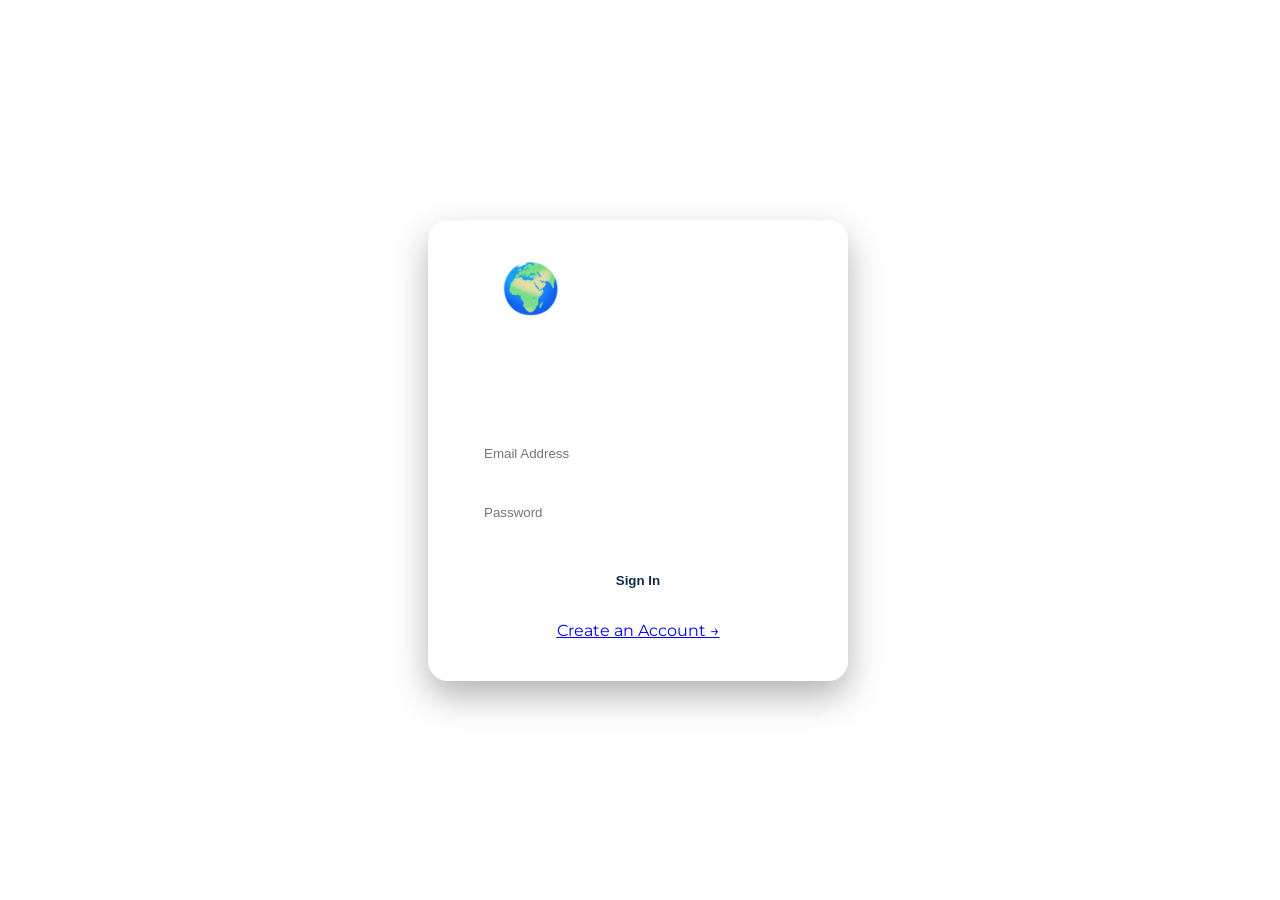
==== frontend/landing.html @ dc45abd3 "Landing Page" ====
<!DOCTYPE html>
<html lang="en">

<head>
    <meta charset="UTF-8" />
    <meta name="viewport" content="width=device-width, initial-scale=1.0" />
    <title>Globe Trotter | Dashboard</title>
    <meta name="description"
        content="Explore top regional travel destinations and plan your next adventure with Globe Trotter." />
    <link rel="stylesheet" href="style.css" />
    <link
        href="https://fonts.googleapis.com/css2?family=Cinzel+Decorative:wght@400;700&family=Great+Vibes&family=Montserrat:wght@300;400;500;600&display=swap"
        rel="stylesheet" />
</head>

<body class="landing-page">
    <div class="landing-card">
        <!-- navbar -->
        <header class="navbar" id="landingNavbar">
            <div class="logo">GlobeTrotter</div>
        </header>

        <!-- banner -->
        <div class="banner" id="landingBanner">
            <h2>Plan your next trip</h2>
        </div>

        <!-- Top Regional Picks -->
        <div class="dashboard-section">
            <div class="section-header">
                <h3>Top Picks in <span id="regionName">your region</span></h3>
                <div class="line"></div>
            </div>
            <div class="cards-row square-cards" id="touristSpots">
                <!-- Populated dynamically by recommendation agent -->
            </div>
        </div>

    </div>

    <!-- FAB -->
    <button class="fab" id="planTripBtn">
        <svg style="width:20px;height:20px;vertical-align:middle;margin-right:8px" viewBox="0 0 24 24" fill="none"
            stroke="currentColor" stroke-width="2">
            <line x1="12" y1="5" x2="12" y2="19"></line>
            <line x1="5" y1="12" x2="19" y2="12"></line>
        </svg>
        Plan a trip
    </button>

    <script src="sample.js"></script>
</body>

</html>
---- frontend/style.css ----
/* ---------- RESET ---------- */
* {
  box-sizing: border-box;
  margin: 0;
  padding: 0;
}

body {
  font-family: 'Montserrat', sans-serif;
  min-height: 100vh;
  display: flex;
  align-items: center;
  justify-content: center;
  padding: 20px;
  background: url('https://images.unsplash.com/photo-1476514525535-07fb3b4ae5f1?auto=format&fit=crop&w=2000&q=80') center/cover fixed;
  color: #fff;
}

body.landing-page {
  display: block;
  overflow-y: auto;
  background: url('https://images.unsplash.com/photo-1507525428034-b723cf961d3e?auto=format&fit=crop&w=2000&q=80') center/cover fixed;
}

/* ---------- GLASS CARD ---------- */
.card,
.landing-card {
  background: rgba(255, 255, 255, .1);
  backdrop-filter: blur(18px);
  border: 1px solid rgba(255, 255, 255, .25);
  border-radius: 20px;
  box-shadow: 0 15px 35px rgba(0, 0, 0, .3);
}

.card {
  padding: 40px;
  max-width: 420px;
  width: 100%;
  text-align: center;
}

.landing-card {
  padding: 30px 40px;
  max-width: 1000px;
  margin: auto;
}

/* ---------- TYPOGRAPHY ---------- */
.logo {
  font-family: 'Great Vibes', cursive;
  font-size: 3rem;
  margin-bottom: 20px;
}

h1,
h2,
h3 {
  font-family: 'Cinzel Decorative', serif;
}

.sub {
  margin-bottom: 25px;
  font-weight: 300;
  opacity: .9;
}

/* ---------- INPUT ---------- */
input {
  width: 100%;
  padding: 14px;
  margin-bottom: 14px;
  background: rgba(255, 255, 255, .15);
  border: 1px solid rgba(255, 255, 255, .3);
  border-radius: 10px;
  color: #fff;
  outline: none;
  transition: .3s;
}

input:focus {
  background: rgba(255, 255, 255, .25);
  border-color: #fff;
}

/* ---------- PASSWORD ---------- */
.password-container {
  position: relative;
}

.password-container input {
  padding-right: 45px;
}

.toggle-password {
  position: absolute;
  right: 12px;
  top: 50%;
  transform: translateY(-50%);
  cursor: pointer;
}

/* ---------- BUTTONS ---------- */
button[type="submit"],
.fab {
  background: #fff;
  color: #0f2c4a;
  border: none;
  font-weight: 600;
  cursor: pointer;
  transition: .3s;
}

button[type="submit"] {
  width: 100%;
  padding: 14px;
  border-radius: 10px;
}

button:hover,
.fab:hover {
  transform: translateY(-3px);
}

/* ---------- STATUS ---------- */
.status {
  font-size: .9rem;
  margin: 10px 0;
}

.status.error {
  color: #ff8787;
}

.status.success {
  color: #69db7c;
}

.status.warning {
  color: #ffd43b;
}

/* ---------- AUTOCOMPLETE ---------- */
.autocomplete {
  position: relative;
}

.autocomplete-items {
  position: absolute;
  top: 100%;
  left: 0;
  width: 100%;
  background: rgba(255, 255, 255, 0.95);
  backdrop-filter: blur(10px);
  color: #1a1a1a;
  max-height: 200px;
  overflow-y: auto;
  border-radius: 10px;
  box-shadow: 0 8px 24px rgba(0, 0, 0, 0.25);
  display: none;
  z-index: 999;
  margin-top: 4px;
}

.autocomplete-items.show {
  display: block;
}

.autocomplete-items div {
  padding: 12px 16px;
  cursor: pointer;
  border-bottom: 1px solid rgba(0, 0, 0, 0.05);
  transition: all 0.2s ease;
  font-weight: 500;
}

.autocomplete-items div:last-child {
  border-bottom: none;
}

.autocomplete-items div:hover {
  background: #0f2c4a;
  color: #fff;
}

/* ---------- NAVBAR ---------- */
.navbar {
  display: flex;
  justify-content: space-between;
  align-items: center;
  margin-bottom: 25px;
}

.navbar .logo {
  font-size: 2rem;
}

/* ---------- BANNER ---------- */
.banner {
  height: 220px;
  border-radius: 14px;
  margin-bottom: 30px;
  display: flex;
  align-items: center;
  justify-content: center;
  background: url('https://images.unsplash.com/photo-1469854523086-cc02fe5d8800?auto=format&fit=crop&w=1200&q=80') center/cover;
}

.banner h2 {
  font-size: 2.5rem;
}

/* ---------- DASHBOARD ---------- */
.dashboard-section {
  margin-bottom: 35px;
}

.section-header {
  display: flex;
  align-items: center;
  gap: 12px;
  margin-bottom: 18px;
}

.section-header .line {
  flex: 1;
  height: 1px;
  background: rgba(255, 255, 255, .4);
}

.cards-row {
  display: flex;
  gap: 16px;
  overflow-x: auto;
}

.sq-card {
  min-width: 240px;
  height: 320px;
  border-radius: 14px;
  background: rgba(255, 255, 255, .15);
  border: 1px solid rgba(255, 255, 255, .25);
  transition: .3s;
}

.sq-card:hover {
  transform: translateY(-5px);
}

.fab {
  position: fixed;
  bottom: 35px;
  right: 35px;
  padding: 12px 20px;
  border-radius: 25px;
  box-shadow: 0 8px 20px rgba(0, 0, 0, .3);
}

/* ---------- SPOT CARDS ---------- */
.spot-card {
  position: relative;
  overflow: hidden;
  cursor: pointer;
  display: flex;
  flex-direction: column;
}

.spot-img {
  flex: 1;
  background-size: cover;
  background-position: center;
  border-radius: 14px 14px 0 0;
  min-height: 220px;
}

.spot-info {
  padding: 14px 16px;
  background: rgba(0, 0, 0, .45);
  backdrop-filter: blur(6px);
  border-radius: 0 0 14px 14px;
}

.spot-name {
  font-family: 'Montserrat', sans-serif;
  font-size: .95rem;
  font-weight: 600;
  line-height: 1.3;
  white-space: nowrap;
  overflow: hidden;
  text-overflow: ellipsis;
}

.spot-type {
  display: inline-block;
  margin-top: 4px;
  font-size: .72rem;
  text-transform: uppercase;
  letter-spacing: .8px;
  opacity: .75;
  font-weight: 500;
}

/* ---------- RANK BADGE ---------- */
.spot-rank {
  position: absolute;
  top: 10px;
  left: 10px;
  background: linear-gradient(135deg, #f59e0b, #d97706);
  color: #fff;
  font-weight: 700;
  font-size: .8rem;
  padding: 4px 10px;
  border-radius: 8px;
  z-index: 2;
  box-shadow: 0 2px 8px rgba(0, 0, 0, .3);
  letter-spacing: .5px;
}

/* ---------- REGION NAME ---------- */
#regionName {
  background: linear-gradient(135deg, #f59e0b, #fbbf24);
  -webkit-background-clip: text;
  -webkit-text-fill-color: transparent;
  background-clip: text;
}

/* ---------- SHIMMER LOADING ---------- */
.shimmer-card {
  overflow: hidden;
  position: relative;
}

.shimmer {
  width: 100%;
  height: 100%;
  background: linear-gradient(110deg,
      rgba(255, 255, 255, .08) 30%,
      rgba(255, 255, 255, .22) 50%,
      rgba(255, 255, 255, .08) 70%);
  background-size: 200% 100%;
  animation: shimmerAnim 1.4s ease-in-out infinite;
  border-radius: 14px;
}

@keyframes shimmerAnim {
  0% {
    background-position: 200% 0;
  }

  100% {
    background-position: -200% 0;
  }
}
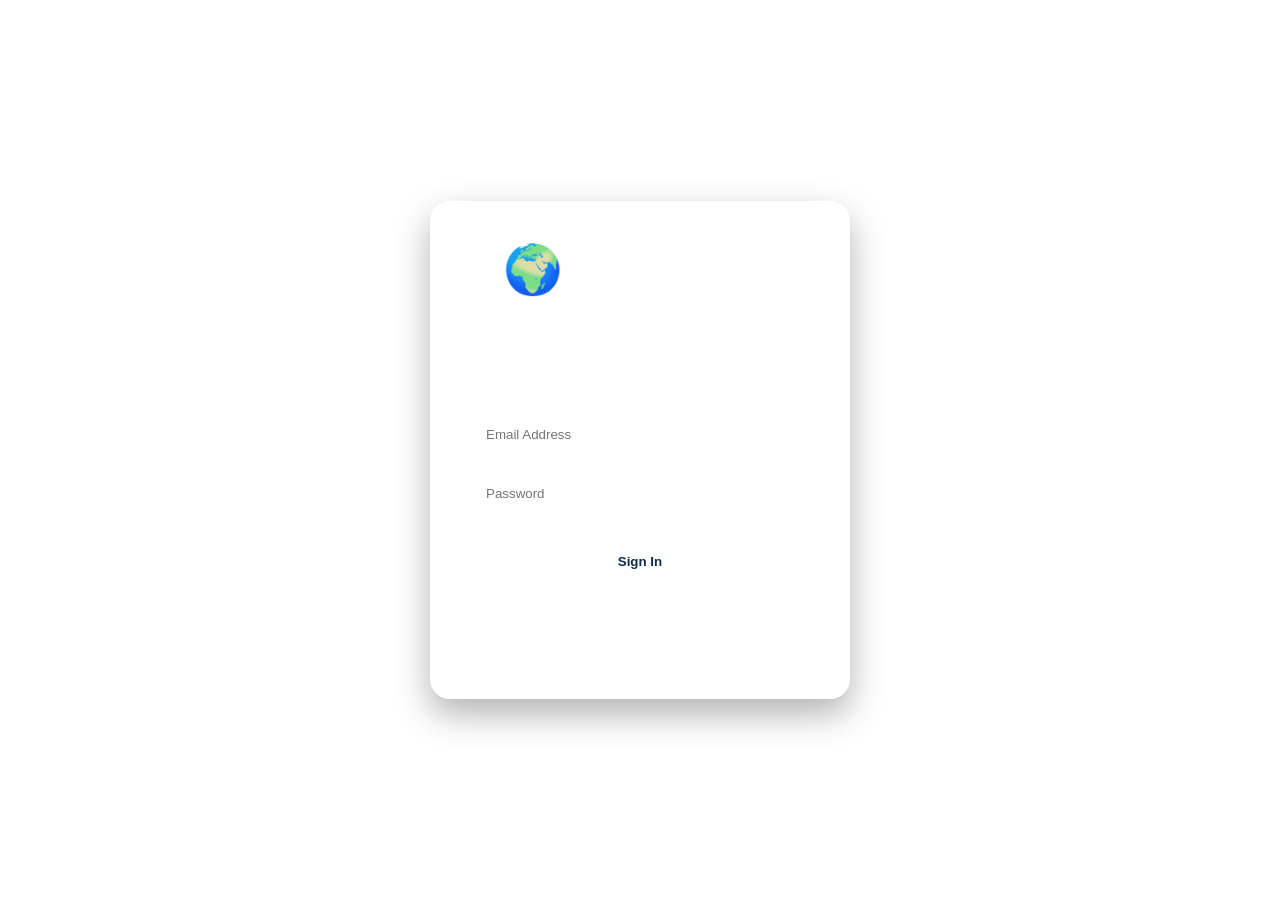
==== commit 0c23ac34: "Trip Planner" ====
--- a/frontend/landing.html
+++ b/frontend/landing.html
@@ -1,54 +1,29 @@
 <!DOCTYPE html>
 <html lang="en">
-
 <head>
     <meta charset="UTF-8" />
     <meta name="viewport" content="width=device-width, initial-scale=1.0" />
     <title>Globe Trotter | Dashboard</title>
-    <meta name="description"
-        content="Explore top regional travel destinations and plan your next adventure with Globe Trotter." />
     <link rel="stylesheet" href="style.css" />
-    <link
-        href="https://fonts.googleapis.com/css2?family=Cinzel+Decorative:wght@400;700&family=Great+Vibes&family=Montserrat:wght@300;400;500;600&display=swap"
-        rel="stylesheet" />
+    <link href="https://fonts.googleapis.com/css2?family=Cinzel+Decorative:wght@400;700&family=Great+Vibes&family=Montserrat:wght@300;400;500;600&display=swap" rel="stylesheet" />
 </head>
-
 <body class="landing-page">
     <div class="landing-card">
-        <!-- navbar -->
-        <header class="navbar" id="landingNavbar">
-            <div class="logo">GlobeTrotter</div>
-        </header>
-
-        <!-- banner -->
-        <div class="banner" id="landingBanner">
-            <h2>Plan your next trip</h2>
-        </div>
-
-        <!-- Top Regional Picks -->
+        <header class="navbar" id="landingNavbar"><div class="logo">GlobeTrotter</div></header>
+        <div class="banner" id="landingBanner"><h2>Plan your next trip</h2></div>
+        
         <div class="dashboard-section">
             <div class="section-header">
-                <h3>Top Picks in <span id="regionName">your region</span></h3>
+                <h3>Top Picks From <span id="regionName">your state</span></h3>
                 <div class="line"></div>
             </div>
-            <div class="cards-row square-cards" id="touristSpots">
-                <!-- Populated dynamically by recommendation agent -->
-            </div>
+            <div class="cards-row square-cards" id="touristSpots"></div>
         </div>
-
     </div>
-
-    <!-- FAB -->
     <button class="fab" id="planTripBtn">
-        <svg style="width:20px;height:20px;vertical-align:middle;margin-right:8px" viewBox="0 0 24 24" fill="none"
-            stroke="currentColor" stroke-width="2">
-            <line x1="12" y1="5" x2="12" y2="19"></line>
-            <line x1="5" y1="12" x2="19" y2="12"></line>
-        </svg>
+        <svg style="width:20px;height:20px;vertical-align:middle;margin-right:8px" viewBox="0 0 24 24" fill="none" stroke="currentColor" stroke-width="2"><line x1="12" y1="5" x2="12" y2="19"></line><line x1="5" y1="12" x2="19" y2="12"></line></svg>
         Plan a trip
     </button>
-
     <script src="sample.js"></script>
 </body>
-
 </html>
--- a/frontend/style.css
+++ b/frontend/style.css
@@ -1,352 +1,67 @@
-/* ---------- RESET ---------- */
-* {
-  box-sizing: border-box;
-  margin: 0;
-  padding: 0;
-}
+* { box-sizing: border-box; margin: 0; padding: 0; }
+body { font-family: 'Montserrat', sans-serif; min-height: 100vh; display: flex; align-items: center; justify-content: center; padding: 20px; background: url('https://images.unsplash.com/photo-1476514525535-07fb3b4ae5f1?auto=format&fit=crop&w=2000&q=80') center/cover fixed; color: #fff; }
+body.landing-page { display: block; overflow-y: auto; background: url('https://images.unsplash.com/photo-1507525428034-b723cf961d3e?auto=format&fit=crop&w=2000&q=80') center/cover fixed; }
+body.fade-in { animation: fadeInBase 0.5s ease-in-out; }
+@keyframes fadeInBase { from { opacity: 0; } to { opacity: 1; } }
 
-body {
-  font-family: 'Montserrat', sans-serif;
-  min-height: 100vh;
-  display: flex;
-  align-items: center;
-  justify-content: center;
-  padding: 20px;
-  background: url('https://images.unsplash.com/photo-1476514525535-07fb3b4ae5f1?auto=format&fit=crop&w=2000&q=80') center/cover fixed;
-  color: #fff;
-}
+.card, .landing-card { background: rgba(255, 255, 255, .1); backdrop-filter: blur(18px); border: 1px solid rgba(255, 255, 255, .25); border-radius: 20px; box-shadow: 0 15px 35px rgba(0, 0, 0, .3); }
+.card { padding: 40px; max-width: 420px; width: 100%; text-align: center; }
+.landing-card { padding: 30px 40px; max-width: 1000px; margin: auto; }
 
-body.landing-page {
-  display: block;
-  overflow-y: auto;
-  background: url('https://images.unsplash.com/photo-1507525428034-b723cf961d3e?auto=format&fit=crop&w=2000&q=80') center/cover fixed;
-}
+.logo { font-family: 'Great Vibes', cursive; font-size: 3rem; margin-bottom: 20px; }
+h1, h2, h3 { font-family: 'Cinzel Decorative', serif; }
+.sub { margin-bottom: 25px; font-weight: 300; opacity: .9; }
 
-/* ---------- GLASS CARD ---------- */
-.card,
-.landing-card {
-  background: rgba(255, 255, 255, .1);
-  backdrop-filter: blur(18px);
-  border: 1px solid rgba(255, 255, 255, .25);
-  border-radius: 20px;
-  box-shadow: 0 15px 35px rgba(0, 0, 0, .3);
-}
+input { width: 100%; padding: 14px; margin-bottom: 14px; background: rgba(255, 255, 255, .15); border: 1px solid rgba(255, 255, 255, .3); border-radius: 10px; color: #fff; outline: none; transition: .3s; }
+input:focus { background: rgba(255, 255, 255, .25); border-color: #fff; }
+.password-container { position: relative; }
+.password-container input { padding-right: 45px; }
+.toggle-password { position: absolute; right: 12px; top: 50%; transform: translateY(-50%); cursor: pointer; }
 
-.card {
-  padding: 40px;
-  max-width: 420px;
-  width: 100%;
-  text-align: center;
-}
+button[type="submit"], .fab { background: #fff; color: #0f2c4a; border: none; font-weight: 600; cursor: pointer; transition: .3s; }
+button[type="submit"] { width: 100%; padding: 14px; border-radius: 10px; }
+button:hover, .fab:hover { transform: translateY(-3px); }
 
-.landing-card {
-  padding: 30px 40px;
-  max-width: 1000px;
-  margin: auto;
-}
+.status { font-size: .9rem; margin: 10px 0; }
+.status.error { color: #ff8787; }
+.status.success { color: #69db7c; }
+.status.warning { color: #ffd43b; }
 
-/* ---------- TYPOGRAPHY ---------- */
-.logo {
-  font-family: 'Great Vibes', cursive;
-  font-size: 3rem;
-  margin-bottom: 20px;
-}
+.autocomplete { position: relative; }
+.autocomplete-items { position: absolute; top: 100%; left: 0; width: 100%; background: rgba(255, 255, 255, 0.95); backdrop-filter: blur(10px); color: #1a1a1a; max-height: 200px; overflow-y: auto; border-radius: 10px; box-shadow: 0 8px 24px rgba(0, 0, 0, 0.25); display: none; z-index: 999; margin-top: 4px; }
+.autocomplete-items.show { display: block; }
+.autocomplete-items div { padding: 12px 16px; cursor: pointer; border-bottom: 1px solid rgba(0, 0, 0, 0.05); transition: all 0.2s ease; font-weight: 500; }
+.autocomplete-items div:last-child { border-bottom: none; }
+.autocomplete-items div:hover { background: #0f2c4a; color: #fff; }
 
-h1,
-h2,
-h3 {
-  font-family: 'Cinzel Decorative', serif;
-}
+.navbar { display: flex; justify-content: space-between; align-items: center; margin-bottom: 25px; }
+.navbar .logo { font-size: 2rem; }
 
-.sub {
-  margin-bottom: 25px;
-  font-weight: 300;
-  opacity: .9;
-}
+.banner { height: 220px; border-radius: 14px; margin-bottom: 30px; display: flex; align-items: center; justify-content: center; background: url('https://images.unsplash.com/photo-1469854523086-cc02fe5d8800?auto=format&fit=crop&w=1200&q=80') center/cover; }
+.banner h2 { font-size: 2.5rem; }
 
-/* ---------- INPUT ---------- */
-input {
-  width: 100%;
-  padding: 14px;
-  margin-bottom: 14px;
-  background: rgba(255, 255, 255, .15);
-  border: 1px solid rgba(255, 255, 255, .3);
-  border-radius: 10px;
-  color: #fff;
-  outline: none;
-  transition: .3s;
-}
+.dashboard-section { margin-bottom: 35px; }
+.section-header { display: flex; align-items: center; gap: 12px; margin-bottom: 18px; }
+.section-header .line { flex: 1; height: 1px; background: rgba(255, 255, 255, .4); }
+.cards-row { display: flex; gap: 16px; overflow-x: auto; }
+.sq-card { min-width: 240px; height: 320px; border-radius: 14px; background: rgba(255, 255, 255, .15); border: 1px solid rgba(255, 255, 255, .25); transition: .3s; }
+.sq-card:hover { transform: translateY(-5px); }
+.fab { position: fixed; bottom: 35px; right: 35px; padding: 12px 20px; border-radius: 25px; box-shadow: 0 8px 20px rgba(0,0,0,.3); }
 
-input:focus {
-  background: rgba(255, 255, 255, .25);
-  border-color: #fff;
-}
+.spot-card { position: relative; overflow: hidden; cursor: pointer; display: flex; flex-direction: column; }
+.spot-img { flex: 1; background-size: cover; background-position: center; border-radius: 14px 14px 0 0; min-height: 220px; }
+.spot-info { padding: 14px 16px; background: rgba(0, 0, 0, .45); backdrop-filter: blur(6px); border-radius: 0 0 14px 14px; }
+.spot-name { font-family: 'Montserrat', sans-serif; font-size: .95rem; font-weight: 600; line-height: 1.3; white-space: nowrap; overflow: hidden; text-overflow: ellipsis; }
+.spot-type { display: inline-block; margin-top: 4px; font-size: .72rem; text-transform: uppercase; letter-spacing: .8px; opacity: .75; font-weight: 500; }
+.spot-rank { position: absolute; top: 10px; left: 10px; background: linear-gradient(135deg, #f59e0b, #d97706); color: #fff; font-weight: 700; font-size: .8rem; padding: 4px 10px; border-radius: 8px; z-index: 2; box-shadow: 0 2px 8px rgba(0,0,0,.3); letter-spacing: .5px; }
 
-/* ---------- PASSWORD ---------- */
-.password-container {
-  position: relative;
-}
+#regionName { background: linear-gradient(135deg, #f59e0b, #fbbf24); -webkit-background-clip: text; -webkit-text-fill-color: transparent; background-clip: text; }
 
-.password-container input {
-  padding-right: 45px;
-}
+.shimmer-card { overflow: hidden; position: relative; }
+.shimmer { width: 100%; height: 100%; background: linear-gradient(110deg, rgba(255, 255, 255, .08) 30%, rgba(255, 255, 255, .22) 50%, rgba(255, 255, 255, .08) 70%); background-size: 200% 100%; animation: shimmerAnim 1.4s ease-in-out infinite; border-radius: 14px; }
+@keyframes shimmerAnim { 0% { background-position: 200% 0; } 100% { background-position: -200% 0; } }
 
-.toggle-password {
-  position: absolute;
-  right: 12px;
-  top: 50%;
-  transform: translateY(-50%);
-  cursor: pointer;
-}
-
-/* ---------- BUTTONS ---------- */
-button[type="submit"],
-.fab {
-  background: #fff;
-  color: #0f2c4a;
-  border: none;
-  font-weight: 600;
-  cursor: pointer;
-  transition: .3s;
-}
-
-button[type="submit"] {
-  width: 100%;
-  padding: 14px;
-  border-radius: 10px;
-}
-
-button:hover,
-.fab:hover {
-  transform: translateY(-3px);
-}
-
-/* ---------- STATUS ---------- */
-.status {
-  font-size: .9rem;
-  margin: 10px 0;
-}
-
-.status.error {
-  color: #ff8787;
-}
-
-.status.success {
-  color: #69db7c;
-}
-
-.status.warning {
-  color: #ffd43b;
-}
-
-/* ---------- AUTOCOMPLETE ---------- */
-.autocomplete {
-  position: relative;
-}
-
-.autocomplete-items {
-  position: absolute;
-  top: 100%;
-  left: 0;
-  width: 100%;
-  background: rgba(255, 255, 255, 0.95);
-  backdrop-filter: blur(10px);
-  color: #1a1a1a;
-  max-height: 200px;
-  overflow-y: auto;
-  border-radius: 10px;
-  box-shadow: 0 8px 24px rgba(0, 0, 0, 0.25);
-  display: none;
-  z-index: 999;
-  margin-top: 4px;
-}
-
-.autocomplete-items.show {
-  display: block;
-}
-
-.autocomplete-items div {
-  padding: 12px 16px;
-  cursor: pointer;
-  border-bottom: 1px solid rgba(0, 0, 0, 0.05);
-  transition: all 0.2s ease;
-  font-weight: 500;
-}
-
-.autocomplete-items div:last-child {
-  border-bottom: none;
-}
-
-.autocomplete-items div:hover {
-  background: #0f2c4a;
-  color: #fff;
-}
-
-/* ---------- NAVBAR ---------- */
-.navbar {
-  display: flex;
-  justify-content: space-between;
-  align-items: center;
-  margin-bottom: 25px;
-}
-
-.navbar .logo {
-  font-size: 2rem;
-}
-
-/* ---------- BANNER ---------- */
-.banner {
-  height: 220px;
-  border-radius: 14px;
-  margin-bottom: 30px;
-  display: flex;
-  align-items: center;
-  justify-content: center;
-  background: url('https://images.unsplash.com/photo-1469854523086-cc02fe5d8800?auto=format&fit=crop&w=1200&q=80') center/cover;
-}
-
-.banner h2 {
-  font-size: 2.5rem;
-}
-
-/* ---------- DASHBOARD ---------- */
-.dashboard-section {
-  margin-bottom: 35px;
-}
-
-.section-header {
-  display: flex;
-  align-items: center;
-  gap: 12px;
-  margin-bottom: 18px;
-}
-
-.section-header .line {
-  flex: 1;
-  height: 1px;
-  background: rgba(255, 255, 255, .4);
-}
-
-.cards-row {
-  display: flex;
-  gap: 16px;
-  overflow-x: auto;
-}
-
-.sq-card {
-  min-width: 240px;
-  height: 320px;
-  border-radius: 14px;
-  background: rgba(255, 255, 255, .15);
-  border: 1px solid rgba(255, 255, 255, .25);
-  transition: .3s;
-}
-
-.sq-card:hover {
-  transform: translateY(-5px);
-}
-
-.fab {
-  position: fixed;
-  bottom: 35px;
-  right: 35px;
-  padding: 12px 20px;
-  border-radius: 25px;
-  box-shadow: 0 8px 20px rgba(0, 0, 0, .3);
-}
-
-/* ---------- SPOT CARDS ---------- */
-.spot-card {
-  position: relative;
-  overflow: hidden;
-  cursor: pointer;
-  display: flex;
-  flex-direction: column;
-}
-
-.spot-img {
-  flex: 1;
-  background-size: cover;
-  background-position: center;
-  border-radius: 14px 14px 0 0;
-  min-height: 220px;
-}
-
-.spot-info {
-  padding: 14px 16px;
-  background: rgba(0, 0, 0, .45);
-  backdrop-filter: blur(6px);
-  border-radius: 0 0 14px 14px;
-}
-
-.spot-name {
-  font-family: 'Montserrat', sans-serif;
-  font-size: .95rem;
-  font-weight: 600;
-  line-height: 1.3;
-  white-space: nowrap;
-  overflow: hidden;
-  text-overflow: ellipsis;
-}
-
-.spot-type {
-  display: inline-block;
-  margin-top: 4px;
-  font-size: .72rem;
-  text-transform: uppercase;
-  letter-spacing: .8px;
-  opacity: .75;
-  font-weight: 500;
-}
-
-/* ---------- RANK BADGE ---------- */
-.spot-rank {
-  position: absolute;
-  top: 10px;
-  left: 10px;
-  background: linear-gradient(135deg, #f59e0b, #d97706);
-  color: #fff;
-  font-weight: 700;
-  font-size: .8rem;
-  padding: 4px 10px;
-  border-radius: 8px;
-  z-index: 2;
-  box-shadow: 0 2px 8px rgba(0, 0, 0, .3);
-  letter-spacing: .5px;
-}
-
-/* ---------- REGION NAME ---------- */
-#regionName {
-  background: linear-gradient(135deg, #f59e0b, #fbbf24);
-  -webkit-background-clip: text;
-  -webkit-text-fill-color: transparent;
-  background-clip: text;
-}
-
-/* ---------- SHIMMER LOADING ---------- */
-.shimmer-card {
-  overflow: hidden;
-  position: relative;
-}
-
-.shimmer {
-  width: 100%;
-  height: 100%;
-  background: linear-gradient(110deg,
-      rgba(255, 255, 255, .08) 30%,
-      rgba(255, 255, 255, .22) 50%,
-      rgba(255, 255, 255, .08) 70%);
-  background-size: 200% 100%;
-  animation: shimmerAnim 1.4s ease-in-out infinite;
-  border-radius: 14px;
-}
-
-@keyframes shimmerAnim {
-  0% {
-    background-position: 200% 0;
-  }
-
-  100% {
-    background-position: -200% 0;
-  }
-}+.link-btn { display: inline-block; color: #fff; text-decoration: none; font-size: .9rem; opacity: .8; transition: .3s; }
+.link-btn:hover { opacity: 1; text-decoration: underline; }
+.divider { margin: 25px 0 15px; font-size: .85rem; opacity: .7; }
+.section-label { font-size: .85rem; text-align: left; margin: 15px 0 8px; opacity: .9; font-weight: 500; }
